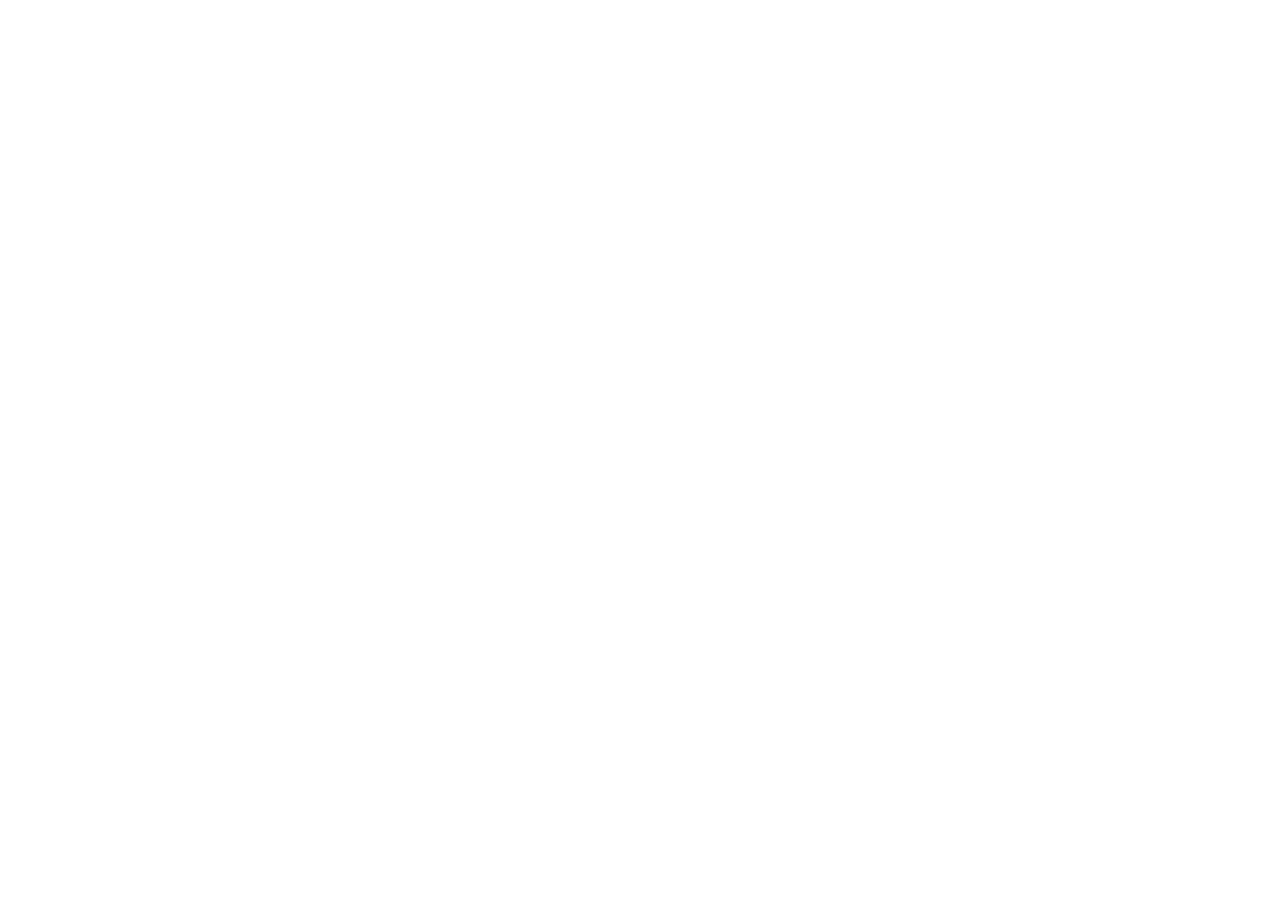
==== login.html @ 366e6bde "初始化項目" ====
<!DOCTYPE html>
<html lang="en">

<head>
    <meta charset="UTF-8">
    <meta http-equiv="X-UA-Compatible" content="IE=edge">
    <meta name="viewport" content="width=device-width, initial-scale=1.0">
    <title>Document</title>
</head>

<body>

</body>

</html>
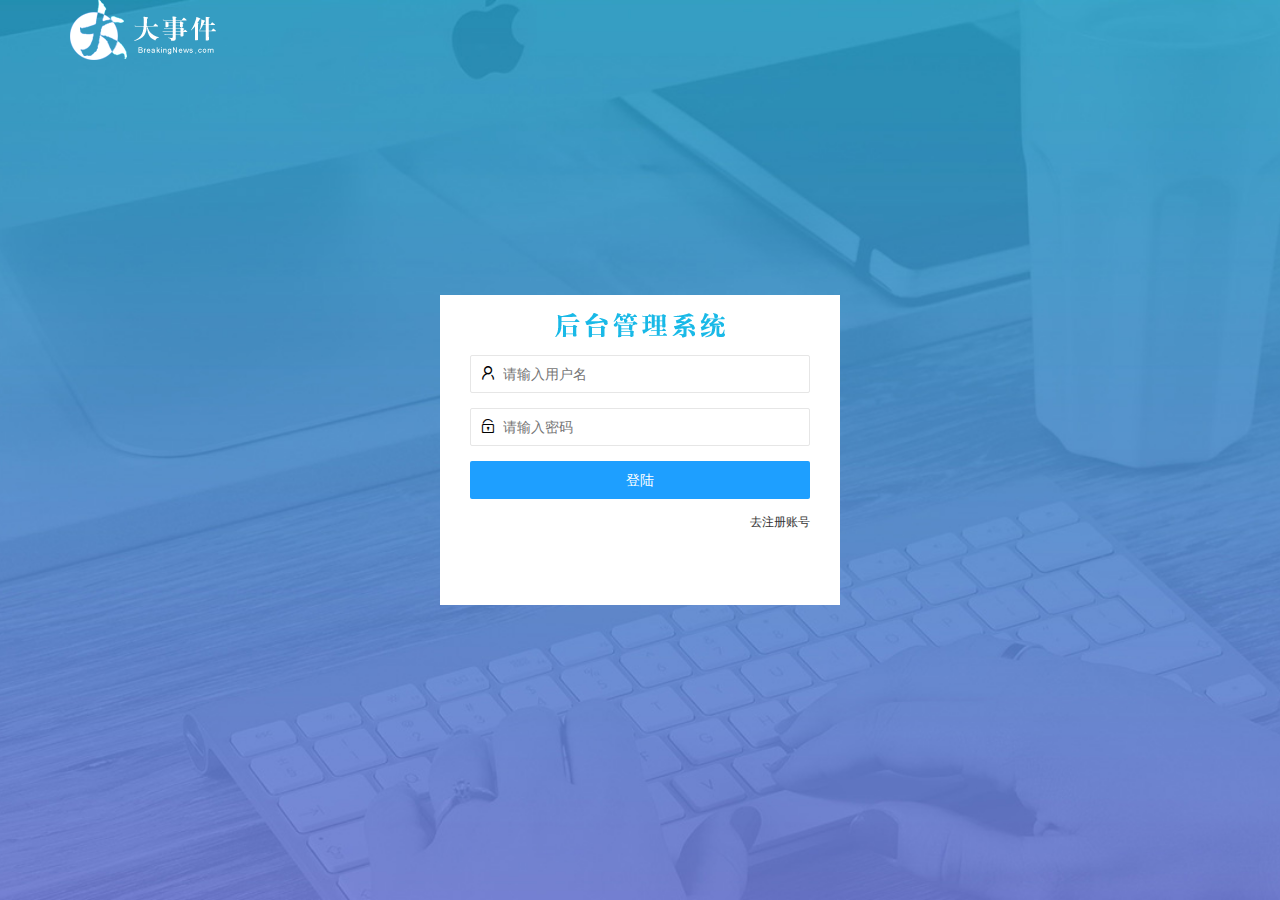
==== commit 2a81515a: "完成了登陆和注册功能的开发" ====
--- a/login.html
+++ b/login.html
@@ -5,11 +5,90 @@
     <meta charset="UTF-8">
     <meta http-equiv="X-UA-Compatible" content="IE=edge">
     <meta name="viewport" content="width=device-width, initial-scale=1.0">
-    <title>Document</title>
+    <title>大事件-登陆/注册</title>
+    <!-- 倒流layui -->
+    <link rel="stylesheet" href="./assets/lib/layui/css/layui.css">
+    <link rel="stylesheet" href="./assets/css/login.css">
 </head>
 
 <body>
+    <!-- 头部 logo区域 -->
+    <div class="layui-main">
+        <img src="./assets/images/logo.png" alt="">
+    </div>
+    <!-- 登陆/注册区域 -->
+    <div class="loginAndRegBox">
+        <div class="title-box"></div>
+        <!-- 登陆的div -->
+        <div class="login-box">
+            <!-- 表单 -->
+            <form class="layui-form" id="form_login">
+                <!-- 账号 -->
+                <div class="layui-form-item">
+                    <i class="layui-icon layui-icon-username"></i>
+                    <input type="text" name="username" required lay-verify="required" placeholder="请输入用户名"
+                        autocomplete="off" class="layui-input">
+                </div>
+                <!-- 密码 -->
+                <div class="layui-form-item">
+                    <i class="layui-icon layui-icon-password"></i>
+                    <input type="password" name="password" required lay-verify="required|pwd" placeholder="请输入密码"
+                        autocomplete="off" class="layui-input">
+                </div>
+                <!-- 登陆 -->
+                <div class="layui-form-item">
+                    <button class="layui-btn layui-btn-fluid layui-btn-normal" lay-submit>登陆</button>
+                </div>
+                <div class="layui-form-item links">
+                    <a href="javascript:;" id="link-reg">去注册账号</a>
+                </div>
 
+            </form>
+
+        </div>
+        <!-- 注册的div -->
+        <div class="reg-box">
+            <form class="layui-form" id="reg_form">
+                <!-- 账号 -->
+                <div class="layui-form-item">
+                    <i class="layui-icon layui-icon-username"></i>
+                    <input type="text" name="username" required lay-verify="required" placeholder="请输入用户名"
+                        autocomplete="off" class="layui-input">
+                </div>
+                <!-- 密码 -->
+                <div class="layui-form-item">
+                    <i class="layui-icon layui-icon-password"></i>
+                    <input type="password" name="password" required lay-verify="required|pwd" placeholder="请输入密码"
+                        autocomplete="off" class="layui-input">
+                </div>
+                <!-- 验证密码 -->
+                <div class="layui-form-item">
+                    <i class="layui-icon layui-icon-password"></i>
+                    <input type="password" name="repassword" required lay-verify="required|pwd|repwd"
+                        placeholder="再次确认密码" autocomplete="off" class="layui-input">
+                </div>
+                <!-- 注册 -->
+                <div class="layui-form-item">
+                    <button class="layui-btn layui-btn-fluid layui-btn-normal" lay-submit>注册</button>
+                </div>
+                <div class="layui-form-item links">
+                    <a href="javascript:;" id="link-login">去登录</a>
+                </div>
+
+            </form>
+
+        </div>
+    </div>
+
+
+
+    <!-- 导入layui 的js文件 -->
+    <script src="./assets/lib/layui/layui.all.js"></script>
+    <!-- 导入jquery -->
+    <script src="./assets/lib/jquery.js"></script>
+    <!-- 导入自己封装的baseAPI文件 -->
+    <script src="./assets/js/baseAPI.js"></script>
+    <script src="./assets/js/login.js"></script>
 </body>
 
 </html>--- a/assets/lib/layui/css/layui.css
+++ b/assets/lib/layui/css/layui.css
@@ -0,0 +1,2 @@
+/** layui-v2.5.5 MIT License By https://www.layui.com */
+ .layui-inline,img{display:inline-block;vertical-align:middle}h1,h2,h3,h4,h5,h6{font-weight:400}.layui-edge,.layui-header,.layui-inline,.layui-main{position:relative}.layui-body,.layui-edge,.layui-elip{overflow:hidden}.layui-btn,.layui-edge,.layui-inline,img{vertical-align:middle}.layui-btn,.layui-disabled,.layui-icon,.layui-unselect{-moz-user-select:none;-webkit-user-select:none;-ms-user-select:none}.layui-elip,.layui-form-checkbox span,.layui-form-pane .layui-form-label{text-overflow:ellipsis;white-space:nowrap}.layui-breadcrumb,.layui-tree-btnGroup{visibility:hidden}blockquote,body,button,dd,div,dl,dt,form,h1,h2,h3,h4,h5,h6,input,li,ol,p,pre,td,textarea,th,ul{margin:0;padding:0;-webkit-tap-highlight-color:rgba(0,0,0,0)}a:active,a:hover{outline:0}img{border:none}li{list-style:none}table{border-collapse:collapse;border-spacing:0}h4,h5,h6{font-size:100%}button,input,optgroup,option,select,textarea{font-family:inherit;font-size:inherit;font-style:inherit;font-weight:inherit;outline:0}pre{white-space:pre-wrap;white-space:-moz-pre-wrap;white-space:-pre-wrap;white-space:-o-pre-wrap;word-wrap:break-word}body{line-height:24px;font:14px Helvetica Neue,Helvetica,PingFang SC,Tahoma,Arial,sans-serif}hr{height:1px;margin:10px 0;border:0;clear:both}a{color:#333;text-decoration:none}a:hover{color:#777}a cite{font-style:normal;*cursor:pointer}.layui-border-box,.layui-border-box *{box-sizing:border-box}.layui-box,.layui-box *{box-sizing:content-box}.layui-clear{clear:both;*zoom:1}.layui-clear:after{content:'\20';clear:both;*zoom:1;display:block;height:0}.layui-inline{*display:inline;*zoom:1}.layui-edge{display:inline-block;width:0;height:0;border-width:6px;border-style:dashed;border-color:transparent}.layui-edge-top{top:-4px;border-bottom-color:#999;border-bottom-style:solid}.layui-edge-right{border-left-color:#999;border-left-style:solid}.layui-edge-bottom{top:2px;border-top-color:#999;border-top-style:solid}.layui-edge-left{border-right-color:#999;border-right-style:solid}.layui-disabled,.layui-disabled:hover{color:#d2d2d2!important;cursor:not-allowed!important}.layui-circle{border-radius:100%}.layui-show{display:block!important}.layui-hide{display:none!important}@font-face{font-family:layui-icon;src:url(../font/iconfont.eot?v=250);src:url(../font/iconfont.eot?v=250#iefix) format('embedded-opentype'),url(../font/iconfont.woff2?v=250) format('woff2'),url(../font/iconfont.woff?v=250) format('woff'),url(../font/iconfont.ttf?v=250) format('truetype'),url(../font/iconfont.svg?v=250#layui-icon) format('svg')}.layui-icon{font-family:layui-icon!important;font-size:16px;font-style:normal;-webkit-font-smoothing:antialiased;-moz-osx-font-smoothing:grayscale}.layui-icon-reply-fill:before{content:"\e611"}.layui-icon-set-fill:before{content:"\e614"}.layui-icon-menu-fill:before{content:"\e60f"}.layui-icon-search:before{content:"\e615"}.layui-icon-share:before{content:"\e641"}.layui-icon-set-sm:before{content:"\e620"}.layui-icon-engine:before{content:"\e628"}.layui-icon-close:before{content:"\1006"}.layui-icon-close-fill:before{content:"\1007"}.layui-icon-chart-screen:before{content:"\e629"}.layui-icon-star:before{content:"\e600"}.layui-icon-circle-dot:before{content:"\e617"}.layui-icon-chat:before{content:"\e606"}.layui-icon-release:before{content:"\e609"}.layui-icon-list:before{content:"\e60a"}.layui-icon-chart:before{content:"\e62c"}.layui-icon-ok-circle:before{content:"\1005"}.layui-icon-layim-theme:before{content:"\e61b"}.layui-icon-table:before{content:"\e62d"}.layui-icon-right:before{content:"\e602"}.layui-icon-left:before{content:"\e603"}.layui-icon-cart-simple:before{content:"\e698"}.layui-icon-face-cry:before{content:"\e69c"}.layui-icon-face-smile:before{content:"\e6af"}.layui-icon-survey:before{content:"\e6b2"}.layui-icon-tree:before{content:"\e62e"}.layui-icon-upload-circle:before{content:"\e62f"}.layui-icon-add-circle:before{content:"\e61f"}.layui-icon-download-circle:before{content:"\e601"}.layui-icon-templeate-1:before{content:"\e630"}.layui-icon-util:before{content:"\e631"}.layui-icon-face-surprised:before{content:"\e664"}.layui-icon-edit:before{content:"\e642"}.layui-icon-speaker:before{content:"\e645"}.layui-icon-down:before{content:"\e61a"}.layui-icon-file:before{content:"\e621"}.layui-icon-layouts:before{content:"\e632"}.layui-icon-rate-half:before{content:"\e6c9"}.layui-icon-add-circle-fine:before{content:"\e608"}.layui-icon-prev-circle:before{content:"\e633"}.layui-icon-read:before{content:"\e705"}.layui-icon-404:before{content:"\e61c"}.layui-icon-carousel:before{content:"\e634"}.layui-icon-help:before{content:"\e607"}.layui-icon-code-circle:before{content:"\e635"}.layui-icon-water:before{content:"\e636"}.layui-icon-username:before{content:"\e66f"}.layui-icon-find-fill:before{content:"\e670"}.layui-icon-about:before{content:"\e60b"}.layui-icon-location:before{content:"\e715"}.layui-icon-up:before{content:"\e619"}.layui-icon-pause:before{content:"\e651"}.layui-icon-date:before{content:"\e637"}.layui-icon-layim-uploadfile:before{content:"\e61d"}.layui-icon-delete:before{content:"\e640"}.layui-icon-play:before{content:"\e652"}.layui-icon-top:before{content:"\e604"}.layui-icon-friends:before{content:"\e612"}.layui-icon-refresh-3:before{content:"\e9aa"}.layui-icon-ok:before{content:"\e605"}.layui-icon-layer:before{content:"\e638"}.layui-icon-face-smile-fine:before{content:"\e60c"}.layui-icon-dollar:before{content:"\e659"}.layui-icon-group:before{content:"\e613"}.layui-icon-layim-download:before{content:"\e61e"}.layui-icon-picture-fine:before{content:"\e60d"}.layui-icon-link:before{content:"\e64c"}.layui-icon-diamond:before{content:"\e735"}.layui-icon-log:before{content:"\e60e"}.layui-icon-rate-solid:before{content:"\e67a"}.layui-icon-fonts-del:before{content:"\e64f"}.layui-icon-unlink:before{content:"\e64d"}.layui-icon-fonts-clear:before{content:"\e639"}.layui-icon-triangle-r:before{content:"\e623"}.layui-icon-circle:before{content:"\e63f"}.layui-icon-radio:before{content:"\e643"}.layui-icon-align-center:before{content:"\e647"}.layui-icon-align-right:before{content:"\e648"}.layui-icon-align-left:before{content:"\e649"}.layui-icon-loading-1:before{content:"\e63e"}.layui-icon-return:before{content:"\e65c"}.layui-icon-fonts-strong:before{content:"\e62b"}.layui-icon-upload:before{content:"\e67c"}.layui-icon-dialogue:before{content:"\e63a"}.layui-icon-video:before{content:"\e6ed"}.layui-icon-headset:before{content:"\e6fc"}.layui-icon-cellphone-fine:before{content:"\e63b"}.layui-icon-add-1:before{content:"\e654"}.layui-icon-face-smile-b:before{content:"\e650"}.layui-icon-fonts-html:before{content:"\e64b"}.layui-icon-form:before{content:"\e63c"}.layui-icon-cart:before{content:"\e657"}.layui-icon-camera-fill:before{content:"\e65d"}.layui-icon-tabs:before{content:"\e62a"}.layui-icon-fonts-code:before{content:"\e64e"}.layui-icon-fire:before{content:"\e756"}.layui-icon-set:before{content:"\e716"}.layui-icon-fonts-u:before{content:"\e646"}.layui-icon-triangle-d:before{content:"\e625"}.layui-icon-tips:before{content:"\e702"}.layui-icon-picture:before{content:"\e64a"}.layui-icon-more-vertical:before{content:"\e671"}.layui-icon-flag:before{content:"\e66c"}.layui-icon-loading:before{content:"\e63d"}.layui-icon-fonts-i:before{content:"\e644"}.layui-icon-refresh-1:before{content:"\e666"}.layui-icon-rmb:before{content:"\e65e"}.layui-icon-home:before{content:"\e68e"}.layui-icon-user:before{content:"\e770"}.layui-icon-notice:before{content:"\e667"}.layui-icon-login-weibo:before{content:"\e675"}.layui-icon-voice:before{content:"\e688"}.layui-icon-upload-drag:before{content:"\e681"}.layui-icon-login-qq:before{content:"\e676"}.layui-icon-snowflake:before{content:"\e6b1"}.layui-icon-file-b:before{content:"\e655"}.layui-icon-template:before{content:"\e663"}.layui-icon-auz:before{content:"\e672"}.layui-icon-console:before{content:"\e665"}.layui-icon-app:before{content:"\e653"}.layui-icon-prev:before{content:"\e65a"}.layui-icon-website:before{content:"\e7ae"}.layui-icon-next:before{content:"\e65b"}.layui-icon-component:before{content:"\e857"}.layui-icon-more:before{content:"\e65f"}.layui-icon-login-wechat:before{content:"\e677"}.layui-icon-shrink-right:before{content:"\e668"}.layui-icon-spread-left:before{content:"\e66b"}.layui-icon-camera:before{content:"\e660"}.layui-icon-note:before{content:"\e66e"}.layui-icon-refresh:before{content:"\e669"}.layui-icon-female:before{content:"\e661"}.layui-icon-male:before{content:"\e662"}.layui-icon-password:before{content:"\e673"}.layui-icon-senior:before{content:"\e674"}.layui-icon-theme:before{content:"\e66a"}.layui-icon-tread:before{content:"\e6c5"}.layui-icon-praise:before{content:"\e6c6"}.layui-icon-star-fill:before{content:"\e658"}.layui-icon-rate:before{content:"\e67b"}.layui-icon-template-1:before{content:"\e656"}.layui-icon-vercode:before{content:"\e679"}.layui-icon-cellphone:before{content:"\e678"}.layui-icon-screen-full:before{content:"\e622"}.layui-icon-screen-restore:before{content:"\e758"}.layui-icon-cols:before{content:"\e610"}.layui-icon-export:before{content:"\e67d"}.layui-icon-print:before{content:"\e66d"}.layui-icon-slider:before{content:"\e714"}.layui-icon-addition:before{content:"\e624"}.layui-icon-subtraction:before{content:"\e67e"}.layui-icon-service:before{content:"\e626"}.layui-icon-transfer:before{content:"\e691"}.layui-main{width:1140px;margin:0 auto}.layui-header{z-index:1000;height:60px}.layui-header a:hover{transition:all .5s;-webkit-transition:all .5s}.layui-side{position:fixed;left:0;top:0;bottom:0;z-index:999;width:200px;overflow-x:hidden}.layui-side-scroll{position:relative;width:220px;height:100%;overflow-x:hidden}.layui-body{position:absolute;left:200px;right:0;top:0;bottom:0;z-index:998;width:auto;overflow-y:auto;box-sizing:border-box}.layui-layout-body{overflow:hidden}.layui-layout-admin .layui-header{background-color:#23262E}.layui-layout-admin .layui-side{top:60px;width:200px;overflow-x:hidden}.layui-layout-admin .layui-body{position:fixed;top:60px;bottom:44px}.layui-layout-admin .layui-main{width:auto;margin:0 15px}.layui-layout-admin .layui-footer{position:fixed;left:200px;right:0;bottom:0;height:44px;line-height:44px;padding:0 15px;background-color:#eee}.layui-layout-admin .layui-logo{position:absolute;left:0;top:0;width:200px;height:100%;line-height:60px;text-align:center;color:#009688;font-size:16px}.layui-layout-admin .layui-header .layui-nav{background:0 0}.layui-layout-left{position:absolute!important;left:200px;top:0}.layui-layout-right{position:absolute!important;right:0;top:0}.layui-container{position:relative;margin:0 auto;padding:0 15px;box-sizing:border-box}.layui-fluid{position:relative;margin:0 auto;padding:0 15px}.layui-row:after,.layui-row:before{content:'';display:block;clear:both}.layui-col-lg1,.layui-col-lg10,.layui-col-lg11,.layui-col-lg12,.layui-col-lg2,.layui-col-lg3,.layui-col-lg4,.layui-col-lg5,.layui-col-lg6,.layui-col-lg7,.layui-col-lg8,.layui-col-lg9,.layui-col-md1,.layui-col-md10,.layui-col-md11,.layui-col-md12,.layui-col-md2,.layui-col-md3,.layui-col-md4,.layui-col-md5,.layui-col-md6,.layui-col-md7,.layui-col-md8,.layui-col-md9,.layui-col-sm1,.layui-col-sm10,.layui-col-sm11,.layui-col-sm12,.layui-col-sm2,.layui-col-sm3,.layui-col-sm4,.layui-col-sm5,.layui-col-sm6,.layui-col-sm7,.layui-col-sm8,.layui-col-sm9,.layui-col-xs1,.layui-col-xs10,.layui-col-xs11,.layui-col-xs12,.layui-col-xs2,.layui-col-xs3,.layui-col-xs4,.layui-col-xs5,.layui-col-xs6,.layui-col-xs7,.layui-col-xs8,.layui-col-xs9{position:relative;display:block;box-sizing:border-box}.layui-col-xs1,.layui-col-xs10,.layui-col-xs11,.layui-col-xs12,.layui-col-xs2,.layui-col-xs3,.layui-col-xs4,.layui-col-xs5,.layui-col-xs6,.layui-col-xs7,.layui-col-xs8,.layui-col-xs9{float:left}.layui-col-xs1{width:8.33333333%}.layui-col-xs2{width:16.66666667%}.layui-col-xs3{width:25%}.layui-col-xs4{width:33.33333333%}.layui-col-xs5{width:41.66666667%}.layui-col-xs6{width:50%}.layui-col-xs7{width:58.33333333%}.layui-col-xs8{width:66.66666667%}.layui-col-xs9{width:75%}.layui-col-xs10{width:83.33333333%}.layui-col-xs11{width:91.66666667%}.layui-col-xs12{width:100%}.layui-col-xs-offset1{margin-left:8.33333333%}.layui-col-xs-offset2{margin-left:16.66666667%}.layui-col-xs-offset3{margin-left:25%}.layui-col-xs-offset4{margin-left:33.33333333%}.layui-col-xs-offset5{margin-left:41.66666667%}.layui-col-xs-offset6{margin-left:50%}.layui-col-xs-offset7{margin-left:58.33333333%}.layui-col-xs-offset8{margin-left:66.66666667%}.layui-col-xs-offset9{margin-left:75%}.layui-col-xs-offset10{margin-left:83.33333333%}.layui-col-xs-offset11{margin-left:91.66666667%}.layui-col-xs-offset12{margin-left:100%}@media screen and (max-width:768px){.layui-hide-xs{display:none!important}.layui-show-xs-block{display:block!important}.layui-show-xs-inline{display:inline!important}.layui-show-xs-inline-block{display:inline-block!important}}@media screen and (min-width:768px){.layui-container{width:750px}.layui-hide-sm{display:none!important}.layui-show-sm-block{display:block!important}.layui-show-sm-inline{display:inline!important}.layui-show-sm-inline-block{display:inline-block!important}.layui-col-sm1,.layui-col-sm10,.layui-col-sm11,.layui-col-sm12,.layui-col-sm2,.layui-col-sm3,.layui-col-sm4,.layui-col-sm5,.layui-col-sm6,.layui-col-sm7,.layui-col-sm8,.layui-col-sm9{float:left}.layui-col-sm1{width:8.33333333%}.layui-col-sm2{width:16.66666667%}.layui-col-sm3{width:25%}.layui-col-sm4{width:33.33333333%}.layui-col-sm5{width:41.66666667%}.layui-col-sm6{width:50%}.layui-col-sm7{width:58.33333333%}.layui-col-sm8{width:66.66666667%}.layui-col-sm9{width:75%}.layui-col-sm10{width:83.33333333%}.layui-col-sm11{width:91.66666667%}.layui-col-sm12{width:100%}.layui-col-sm-offset1{margin-left:8.33333333%}.layui-col-sm-offset2{margin-left:16.66666667%}.layui-col-sm-offset3{margin-left:25%}.layui-col-sm-offset4{margin-left:33.33333333%}.layui-col-sm-offset5{margin-left:41.66666667%}.layui-col-sm-offset6{margin-left:50%}.layui-col-sm-offset7{margin-left:58.33333333%}.layui-col-sm-offset8{margin-left:66.66666667%}.layui-col-sm-offset9{margin-left:75%}.layui-col-sm-offset10{margin-left:83.33333333%}.layui-col-sm-offset11{margin-left:91.66666667%}.layui-col-sm-offset12{margin-left:100%}}@media screen and (min-width:992px){.layui-container{width:970px}.layui-hide-md{display:none!important}.layui-show-md-block{display:block!important}.layui-show-md-inline{display:inline!important}.layui-show-md-inline-block{display:inline-block!important}.layui-col-md1,.layui-col-md10,.layui-col-md11,.layui-col-md12,.layui-col-md2,.layui-col-md3,.layui-col-md4,.layui-col-md5,.layui-col-md6,.layui-col-md7,.layui-col-md8,.layui-col-md9{float:left}.layui-col-md1{width:8.33333333%}.layui-col-md2{width:16.66666667%}.layui-col-md3{width:25%}.layui-col-md4{width:33.33333333%}.layui-col-md5{width:41.66666667%}.layui-col-md6{width:50%}.layui-col-md7{width:58.33333333%}.layui-col-md8{width:66.66666667%}.layui-col-md9{width:75%}.layui-col-md10{width:83.33333333%}.layui-col-md11{width:91.66666667%}.layui-col-md12{width:100%}.layui-col-md-offset1{margin-left:8.33333333%}.layui-col-md-offset2{margin-left:16.66666667%}.layui-col-md-offset3{margin-left:25%}.layui-col-md-offset4{margin-left:33.33333333%}.layui-col-md-offset5{margin-left:41.66666667%}.layui-col-md-offset6{margin-left:50%}.layui-col-md-offset7{margin-left:58.33333333%}.layui-col-md-offset8{margin-left:66.66666667%}.layui-col-md-offset9{margin-left:75%}.layui-col-md-offset10{margin-left:83.33333333%}.layui-col-md-offset11{margin-left:91.66666667%}.layui-col-md-offset12{margin-left:100%}}@media screen and (min-width:1200px){.layui-container{width:1170px}.layui-hide-lg{display:none!important}.layui-show-lg-block{display:block!important}.layui-show-lg-inline{display:inline!important}.layui-show-lg-inline-block{display:inline-block!important}.layui-col-lg1,.layui-col-lg10,.layui-col-lg11,.layui-col-lg12,.layui-col-lg2,.layui-col-lg3,.layui-col-lg4,.layui-col-lg5,.layui-col-lg6,.layui-col-lg7,.layui-col-lg8,.layui-col-lg9{float:left}.layui-col-lg1{width:8.33333333%}.layui-col-lg2{width:16.66666667%}.layui-col-lg3{width:25%}.layui-col-lg4{width:33.33333333%}.layui-col-lg5{width:41.66666667%}.layui-col-lg6{width:50%}.layui-col-lg7{width:58.33333333%}.layui-col-lg8{width:66.66666667%}.layui-col-lg9{width:75%}.layui-col-lg10{width:83.33333333%}.layui-col-lg11{width:91.66666667%}.layui-col-lg12{width:100%}.layui-col-lg-offset1{margin-left:8.33333333%}.layui-col-lg-offset2{margin-left:16.66666667%}.layui-col-lg-offset3{margin-left:25%}.layui-col-lg-offset4{margin-left:33.33333333%}.layui-col-lg-offset5{margin-left:41.66666667%}.layui-col-lg-offset6{margin-left:50%}.layui-col-lg-offset7{margin-left:58.33333333%}.layui-col-lg-offset8{margin-left:66.66666667%}.layui-col-lg-offset9{margin-left:75%}.layui-col-lg-offset10{margin-left:83.33333333%}.layui-col-lg-offset11{margin-left:91.66666667%}.layui-col-lg-offset12{margin-left:100%}}.layui-col-space1{margin:-.5px}.layui-col-space1>*{padding:.5px}.layui-col-space3{margin:-1.5px}.layui-col-space3>*{padding:1.5px}.layui-col-space5{margin:-2.5px}.layui-col-space5>*{padding:2.5px}.layui-col-space8{margin:-3.5px}.layui-col-space8>*{padding:3.5px}.layui-col-space10{margin:-5px}.layui-col-space10>*{padding:5px}.layui-col-space12{margin:-6px}.layui-col-space12>*{padding:6px}.layui-col-space15{margin:-7.5px}.layui-col-space15>*{padding:7.5px}.layui-col-space18{margin:-9px}.layui-col-space18>*{padding:9px}.layui-col-space20{margin:-10px}.layui-col-space20>*{padding:10px}.layui-col-space22{margin:-11px}.layui-col-space22>*{padding:11px}.layui-col-space25{margin:-12.5px}.layui-col-space25>*{padding:12.5px}.layui-col-space30{margin:-15px}.layui-col-space30>*{padding:15px}.layui-btn,.layui-input,.layui-select,.layui-textarea,.layui-upload-button{outline:0;-webkit-appearance:none;transition:all .3s;-webkit-transition:all .3s;box-sizing:border-box}.layui-elem-quote{margin-bottom:10px;padding:15px;line-height:22px;border-left:5px solid #009688;border-radius:0 2px 2px 0;background-color:#f2f2f2}.layui-quote-nm{border-style:solid;border-width:1px 1px 1px 5px;background:0 0}.layui-elem-field{margin-bottom:10px;padding:0;border-width:1px;border-style:solid}.layui-elem-field legend{margin-left:20px;padding:0 10px;font-size:20px;font-weight:300}.layui-field-title{margin:10px 0 20px;border-width:1px 0 0}.layui-field-box{padding:10px 15px}.layui-field-title .layui-field-box{padding:10px 0}.layui-progress{position:relative;height:6px;border-radius:20px;background-color:#e2e2e2}.layui-progress-bar{position:absolute;left:0;top:0;width:0;max-width:100%;height:6px;border-radius:20px;text-align:right;background-color:#5FB878;transition:all .3s;-webkit-transition:all .3s}.layui-progress-big,.layui-progress-big .layui-progress-bar{height:18px;line-height:18px}.layui-progress-text{position:relative;top:-20px;line-height:18px;font-size:12px;color:#666}.layui-progress-big .layui-progress-text{position:static;padding:0 10px;color:#fff}.layui-collapse{border-width:1px;border-style:solid;border-radius:2px}.layui-colla-content,.layui-colla-item{border-top-width:1px;border-top-style:solid}.layui-colla-item:first-child{border-top:none}.layui-colla-title{position:relative;height:42px;line-height:42px;padding:0 15px 0 35px;color:#333;background-color:#f2f2f2;cursor:pointer;font-size:14px;overflow:hidden}.layui-colla-content{display:none;padding:10px 15px;line-height:22px;color:#666}.layui-colla-icon{position:absolute;left:15px;top:0;font-size:14px}.layui-card{margin-bottom:15px;border-radius:2px;background-color:#fff;box-shadow:0 1px 2px 0 rgba(0,0,0,.05)}.layui-card:last-child{margin-bottom:0}.layui-card-header{position:relative;height:42px;line-height:42px;padding:0 15px;border-bottom:1px solid #f6f6f6;color:#333;border-radius:2px 2px 0 0;font-size:14px}.layui-bg-black,.layui-bg-blue,.layui-bg-cyan,.layui-bg-green,.layui-bg-orange,.layui-bg-red{color:#fff!important}.layui-card-body{position:relative;padding:10px 15px;line-height:24px}.layui-card-body[pad15]{padding:15px}.layui-card-body[pad20]{padding:20px}.layui-card-body .layui-table{margin:5px 0}.layui-card .layui-tab{margin:0}.layui-panel-window{position:relative;padding:15px;border-radius:0;border-top:5px solid #E6E6E6;background-color:#fff}.layui-auxiliar-moving{position:fixed;left:0;right:0;top:0;bottom:0;width:100%;height:100%;background:0 0;z-index:9999999999}.layui-form-label,.layui-form-mid,.layui-form-select,.layui-input-block,.layui-input-inline,.layui-textarea{position:relative}.layui-bg-red{background-color:#FF5722!important}.layui-bg-orange{background-color:#FFB800!important}.layui-bg-green{background-color:#009688!important}.layui-bg-cyan{background-color:#2F4056!important}.layui-bg-blue{background-color:#1E9FFF!important}.layui-bg-black{background-color:#393D49!important}.layui-bg-gray{background-color:#eee!important;color:#666!important}.layui-badge-rim,.layui-colla-content,.layui-colla-item,.layui-collapse,.layui-elem-field,.layui-form-pane .layui-form-item[pane],.layui-form-pane .layui-form-label,.layui-input,.layui-layedit,.layui-layedit-tool,.layui-quote-nm,.layui-select,.layui-tab-bar,.layui-tab-card,.layui-tab-title,.layui-tab-title .layui-this:after,.layui-textarea{border-color:#e6e6e6}.layui-timeline-item:before,hr{background-color:#e6e6e6}.layui-text{line-height:22px;font-size:14px;color:#666}.layui-text h1,.layui-text h2,.layui-text h3{font-weight:500;color:#333}.layui-text h1{font-size:30px}.layui-text h2{font-size:24px}.layui-text h3{font-size:18px}.layui-text a:not(.layui-btn){color:#01AAED}.layui-text a:not(.layui-btn):hover{text-decoration:underline}.layui-text ul{padding:5px 0 5px 15px}.layui-text ul li{margin-top:5px;list-style-type:disc}.layui-text em,.layui-word-aux{color:#999!important;padding:0 5px!important}.layui-btn{display:inline-block;height:38px;line-height:38px;padding:0 18px;background-color:#009688;color:#fff;white-space:nowrap;text-align:center;font-size:14px;border:none;border-radius:2px;cursor:pointer}.layui-btn:hover{opacity:.8;filter:alpha(opacity=80);color:#fff}.layui-btn:active{opacity:1;filter:alpha(opacity=100)}.layui-btn+.layui-btn{margin-left:10px}.layui-btn-container{font-size:0}.layui-btn-container .layui-btn{margin-right:10px;margin-bottom:10px}.layui-btn-container .layui-btn+.layui-btn{margin-left:0}.layui-table .layui-btn-container .layui-btn{margin-bottom:9px}.layui-btn-radius{border-radius:100px}.layui-btn .layui-icon{margin-right:3px;font-size:18px;vertical-align:bottom;vertical-align:middle\9}.layui-btn-primary{border:1px solid #C9C9C9;background-color:#fff;color:#555}.layui-btn-primary:hover{border-color:#009688;color:#333}.layui-btn-normal{background-color:#1E9FFF}.layui-btn-warm{background-color:#FFB800}.layui-btn-danger{background-color:#FF5722}.layui-btn-checked{background-color:#5FB878}.layui-btn-disabled,.layui-btn-disabled:active,.layui-btn-disabled:hover{border:1px solid #e6e6e6;background-color:#FBFBFB;color:#C9C9C9;cursor:not-allowed;opacity:1}.layui-btn-lg{height:44px;line-height:44px;padding:0 25px;font-size:16px}.layui-btn-sm{height:30px;line-height:30px;padding:0 10px;font-size:12px}.layui-btn-sm i{font-size:16px!important}.layui-btn-xs{height:22px;line-height:22px;padding:0 5px;font-size:12px}.layui-btn-xs i{font-size:14px!important}.layui-btn-group{display:inline-block;vertical-align:middle;font-size:0}.layui-btn-group .layui-btn{margin-left:0!important;margin-right:0!important;border-left:1px solid rgba(255,255,255,.5);border-radius:0}.layui-btn-group .layui-btn-primary{border-left:none}.layui-btn-group .layui-btn-primary:hover{border-color:#C9C9C9;color:#009688}.layui-btn-group .layui-btn:first-child{border-left:none;border-radius:2px 0 0 2px}.layui-btn-group .layui-btn-primary:first-child{border-left:1px solid #c9c9c9}.layui-btn-group .layui-btn:last-child{border-radius:0 2px 2px 0}.layui-btn-group .layui-btn+.layui-btn{margin-left:0}.layui-btn-group+.layui-btn-group{margin-left:10px}.layui-btn-fluid{width:100%}.layui-input,.layui-select,.layui-textarea{height:38px;line-height:1.3;line-height:38px\9;border-width:1px;border-style:solid;background-color:#fff;border-radius:2px}.layui-input::-webkit-input-placeholder,.layui-select::-webkit-input-placeholder,.layui-textarea::-webkit-input-placeholder{line-height:1.3}.layui-input,.layui-textarea{display:block;width:100%;padding-left:10px}.layui-input:hover,.layui-textarea:hover{border-color:#D2D2D2!important}.layui-input:focus,.layui-textarea:focus{border-color:#C9C9C9!important}.layui-textarea{min-height:100px;height:auto;line-height:20px;padding:6px 10px;resize:vertical}.layui-select{padding:0 10px}.layui-form input[type=checkbox],.layui-form input[type=radio],.layui-form select{display:none}.layui-form [lay-ignore]{display:initial}.layui-form-item{margin-bottom:15px;clear:both;*zoom:1}.layui-form-item:after{content:'\20';clear:both;*zoom:1;display:block;height:0}.layui-form-label{float:left;display:block;padding:9px 15px;width:80px;font-weight:400;line-height:20px;text-align:right}.layui-form-label-col{display:block;float:none;padding:9px 0;line-height:20px;text-align:left}.layui-form-item .layui-inline{margin-bottom:5px;margin-right:10px}.layui-input-block{margin-left:110px;min-height:36px}.layui-input-inline{display:inline-block;vertical-align:middle}.layui-form-item .layui-input-inline{float:left;width:190px;margin-right:10px}.layui-form-text .layui-input-inline{width:auto}.layui-form-mid{float:left;display:block;padding:9px 0!important;line-height:20px;margin-right:10px}.layui-form-danger+.layui-form-select .layui-input,.layui-form-danger:focus{border-color:#FF5722!important}.layui-form-select .layui-input{padding-right:30px;cursor:pointer}.layui-form-select .layui-edge{position:absolute;right:10px;top:50%;margin-top:-3px;cursor:pointer;border-width:6px;border-top-color:#c2c2c2;border-top-style:solid;transition:all .3s;-webkit-transition:all .3s}.layui-form-select dl{display:none;position:absolute;left:0;top:42px;padding:5px 0;z-index:899;min-width:100%;border:1px solid #d2d2d2;max-height:300px;overflow-y:auto;background-color:#fff;border-radius:2px;box-shadow:0 2px 4px rgba(0,0,0,.12);box-sizing:border-box}.layui-form-select dl dd,.layui-form-select dl dt{padding:0 10px;line-height:36px;white-space:nowrap;overflow:hidden;text-overflow:ellipsis}.layui-form-select dl dt{font-size:12px;color:#999}.layui-form-select dl dd{cursor:pointer}.layui-form-select dl dd:hover{background-color:#f2f2f2;-webkit-transition:.5s all;transition:.5s all}.layui-form-select .layui-select-group dd{padding-left:20px}.layui-form-select dl dd.layui-select-tips{padding-left:10px!important;color:#999}.layui-form-select dl dd.layui-this{background-color:#5FB878;color:#fff}.layui-form-checkbox,.layui-form-select dl dd.layui-disabled{background-color:#fff}.layui-form-selected dl{display:block}.layui-form-checkbox,.layui-form-checkbox *,.layui-form-switch{display:inline-block;vertical-align:middle}.layui-form-selected .layui-edge{margin-top:-9px;-webkit-transform:rotate(180deg);transform:rotate(180deg);margin-top:-3px\9}:root .layui-form-selected .layui-edge{margin-top:-9px\0/IE9}.layui-form-selectup dl{top:auto;bottom:42px}.layui-select-none{margin:5px 0;text-align:center;color:#999}.layui-select-disabled .layui-disabled{border-color:#eee!important}.layui-select-disabled .layui-edge{border-top-color:#d2d2d2}.layui-form-checkbox{position:relative;height:30px;line-height:30px;margin-right:10px;padding-right:30px;cursor:pointer;font-size:0;-webkit-transition:.1s linear;transition:.1s linear;box-sizing:border-box}.layui-form-checkbox span{padding:0 10px;height:100%;font-size:14px;border-radius:2px 0 0 2px;background-color:#d2d2d2;color:#fff;overflow:hidden}.layui-form-checkbox:hover span{background-color:#c2c2c2}.layui-form-checkbox i{position:absolute;right:0;top:0;width:30px;height:28px;border:1px solid #d2d2d2;border-left:none;border-radius:0 2px 2px 0;color:#fff;font-size:20px;text-align:center}.layui-form-checkbox:hover i{border-color:#c2c2c2;color:#c2c2c2}.layui-form-checked,.layui-form-checked:hover{border-color:#5FB878}.layui-form-checked span,.layui-form-checked:hover span{background-color:#5FB878}.layui-form-checked i,.layui-form-checked:hover i{color:#5FB878}.layui-form-item .layui-form-checkbox{margin-top:4px}.layui-form-checkbox[lay-skin=primary]{height:auto!important;line-height:normal!important;min-width:18px;min-height:18px;border:none!important;margin-right:0;padding-left:28px;padding-right:0;background:0 0}.layui-form-checkbox[lay-skin=primary] span{padding-left:0;padding-right:15px;line-height:18px;background:0 0;color:#666}.layui-form-checkbox[lay-skin=primary] i{right:auto;left:0;width:16px;height:16px;line-height:16px;border:1px solid #d2d2d2;font-size:12px;border-radius:2px;background-color:#fff;-webkit-transition:.1s linear;transition:.1s linear}.layui-form-checkbox[lay-skin=primary]:hover i{border-color:#5FB878;color:#fff}.layui-form-checked[lay-skin=primary] i{border-color:#5FB878!important;background-color:#5FB878;color:#fff}.layui-checkbox-disbaled[lay-skin=primary] span{background:0 0!important;color:#c2c2c2}.layui-checkbox-disbaled[lay-skin=primary]:hover i{border-color:#d2d2d2}.layui-form-item .layui-form-checkbox[lay-skin=primary]{margin-top:10px}.layui-form-switch{position:relative;height:22px;line-height:22px;min-width:35px;padding:0 5px;margin-top:8px;border:1px solid #d2d2d2;border-radius:20px;cursor:pointer;background-color:#fff;-webkit-transition:.1s linear;transition:.1s linear}.layui-form-switch i{position:absolute;left:5px;top:3px;width:16px;height:16px;border-radius:20px;background-color:#d2d2d2;-webkit-transition:.1s linear;transition:.1s linear}.layui-form-switch em{position:relative;top:0;width:25px;margin-left:21px;padding:0!important;text-align:center!important;color:#999!important;font-style:normal!important;font-size:12px}.layui-form-onswitch{border-color:#5FB878;background-color:#5FB878}.layui-checkbox-disbaled,.layui-checkbox-disbaled i{border-color:#e2e2e2!important}.layui-form-onswitch i{left:100%;margin-left:-21px;background-color:#fff}.layui-form-onswitch em{margin-left:5px;margin-right:21px;color:#fff!important}.layui-checkbox-disbaled span{background-color:#e2e2e2!important}.layui-checkbox-disbaled:hover i{color:#fff!important}[lay-radio]{display:none}.layui-form-radio,.layui-form-radio *{display:inline-block;vertical-align:middle}.layui-form-radio{line-height:28px;margin:6px 10px 0 0;padding-right:10px;cursor:pointer;font-size:0}.layui-form-radio *{font-size:14px}.layui-form-radio>i{margin-right:8px;font-size:22px;color:#c2c2c2}.layui-form-radio>i:hover,.layui-form-radioed>i{color:#5FB878}.layui-radio-disbaled>i{color:#e2e2e2!important}.layui-form-pane .layui-form-label{width:110px;padding:8px 15px;height:38px;line-height:20px;border-width:1px;border-style:solid;border-radius:2px 0 0 2px;text-align:center;background-color:#FBFBFB;overflow:hidden;box-sizing:border-box}.layui-form-pane .layui-input-inline{margin-left:-1px}.layui-form-pane .layui-input-block{margin-left:110px;left:-1px}.layui-form-pane .layui-input{border-radius:0 2px 2px 0}.layui-form-pane .layui-form-text .layui-form-label{float:none;width:100%;border-radius:2px;box-sizing:border-box;text-align:left}.layui-form-pane .layui-form-text .layui-input-inline{display:block;margin:0;top:-1px;clear:both}.layui-form-pane .layui-form-text .layui-input-block{margin:0;left:0;top:-1px}.layui-form-pane .layui-form-text .layui-textarea{min-height:100px;border-radius:0 0 2px 2px}.layui-form-pane .layui-form-checkbox{margin:4px 0 4px 10px}.layui-form-pane .layui-form-radio,.layui-form-pane .layui-form-switch{margin-top:6px;margin-left:10px}.layui-form-pane .layui-form-item[pane]{position:relative;border-width:1px;border-style:solid}.layui-form-pane .layui-form-item[pane] .layui-form-label{position:absolute;left:0;top:0;height:100%;border-width:0 1px 0 0}.layui-form-pane .layui-form-item[pane] .layui-input-inline{margin-left:110px}@media screen and (max-width:450px){.layui-form-item .layui-form-label{text-overflow:ellipsis;overflow:hidden;white-space:nowrap}.layui-form-item .layui-inline{display:block;margin-right:0;margin-bottom:20px;clear:both}.layui-form-item .layui-inline:after{content:'\20';clear:both;display:block;height:0}.layui-form-item .layui-input-inline{display:block;float:none;left:-3px;width:auto;margin:0 0 10px 112px}.layui-form-item .layui-input-inline+.layui-form-mid{margin-left:110px;top:-5px;padding:0}.layui-form-item .layui-form-checkbox{margin-right:5px;margin-bottom:5px}}.layui-layedit{border-width:1px;border-style:solid;border-radius:2px}.layui-layedit-tool{padding:3px 5px;border-bottom-width:1px;border-bottom-style:solid;font-size:0}.layedit-tool-fixed{position:fixed;top:0;border-top:1px solid #e2e2e2}.layui-layedit-tool .layedit-tool-mid,.layui-layedit-tool .layui-icon{display:inline-block;vertical-align:middle;text-align:center;font-size:14px}.layui-layedit-tool .layui-icon{position:relative;width:32px;height:30px;line-height:30px;margin:3px 5px;color:#777;cursor:pointer;border-radius:2px}.layui-layedit-tool .layui-icon:hover{color:#393D49}.layui-layedit-tool .layui-icon:active{color:#000}.layui-layedit-tool .layedit-tool-active{background-color:#e2e2e2;color:#000}.layui-layedit-tool .layui-disabled,.layui-layedit-tool .layui-disabled:hover{color:#d2d2d2;cursor:not-allowed}.layui-layedit-tool .layedit-tool-mid{width:1px;height:18px;margin:0 10px;background-color:#d2d2d2}.layedit-tool-html{width:50px!important;font-size:30px!important}.layedit-tool-b,.layedit-tool-code,.layedit-tool-help{font-size:16px!important}.layedit-tool-d,.layedit-tool-face,.layedit-tool-image,.layedit-tool-unlink{font-size:18px!important}.layedit-tool-image input{position:absolute;font-size:0;left:0;top:0;width:100%;height:100%;opacity:.01;filter:Alpha(opacity=1);cursor:pointer}.layui-layedit-iframe iframe{display:block;width:100%}#LAY_layedit_code{overflow:hidden}.layui-laypage{display:inline-block;*display:inline;*zoom:1;vertical-align:middle;margin:10px 0;font-size:0}.layui-laypage>a:first-child,.layui-laypage>a:first-child em{border-radius:2px 0 0 2px}.layui-laypage>a:last-child,.layui-laypage>a:last-child em{border-radius:0 2px 2px 0}.layui-laypage>:first-child{margin-left:0!important}.layui-laypage>:last-child{margin-right:0!important}.layui-laypage a,.layui-laypage button,.layui-laypage input,.layui-laypage select,.layui-laypage span{border:1px solid #e2e2e2}.layui-laypage a,.layui-laypage span{display:inline-block;*display:inline;*zoom:1;vertical-align:middle;padding:0 15px;height:28px;line-height:28px;margin:0 -1px 5px 0;background-color:#fff;color:#333;font-size:12px}.layui-flow-more a *,.layui-laypage input,.layui-table-view select[lay-ignore]{display:inline-block}.layui-laypage a:hover{color:#009688}.layui-laypage em{font-style:normal}.layui-laypage .layui-laypage-spr{color:#999;font-weight:700}.layui-laypage a{text-decoration:none}.layui-laypage .layui-laypage-curr{position:relative}.layui-laypage .layui-laypage-curr em{position:relative;color:#fff}.layui-laypage .layui-laypage-curr .layui-laypage-em{position:absolute;left:-1px;top:-1px;padding:1px;width:100%;height:100%;background-color:#009688}.layui-laypage-em{border-radius:2px}.layui-laypage-next em,.layui-laypage-prev em{font-family:Sim sun;font-size:16px}.layui-laypage .layui-laypage-count,.layui-laypage .layui-laypage-limits,.layui-laypage .layui-laypage-refresh,.layui-laypage .layui-laypage-skip{margin-left:10px;margin-right:10px;padding:0;border:none}.layui-laypage .layui-laypage-limits,.layui-laypage .layui-laypage-refresh{vertical-align:top}.layui-laypage .layui-laypage-refresh i{font-size:18px;cursor:pointer}.layui-laypage select{height:22px;padding:3px;border-radius:2px;cursor:pointer}.layui-laypage .layui-laypage-skip{height:30px;line-height:30px;color:#999}.layui-laypage button,.layui-laypage input{height:30px;line-height:30px;border-radius:2px;vertical-align:top;background-color:#fff;box-sizing:border-box}.layui-laypage input{width:40px;margin:0 10px;padding:0 3px;text-align:center}.layui-laypage input:focus,.layui-laypage select:focus{border-color:#009688!important}.layui-laypage button{margin-left:10px;padding:0 10px;cursor:pointer}.layui-table,.layui-table-view{margin:10px 0}.layui-flow-more{margin:10px 0;text-align:center;color:#999;font-size:14px}.layui-flow-more a{height:32px;line-height:32px}.layui-flow-more a *{vertical-align:top}.layui-flow-more a cite{padding:0 20px;border-radius:3px;background-color:#eee;color:#333;font-style:normal}.layui-flow-more a cite:hover{opacity:.8}.layui-flow-more a i{font-size:30px;color:#737383}.layui-table{width:100%;background-color:#fff;color:#666}.layui-table tr{transition:all .3s;-webkit-transition:all .3s}.layui-table th{text-align:left;font-weight:400}.layui-table tbody tr:hover,.layui-table thead tr,.layui-table-click,.layui-table-header,.layui-table-hover,.layui-table-mend,.layui-table-patch,.layui-table-tool,.layui-table-total,.layui-table-total tr,.layui-table[lay-even] tr:nth-child(even){background-color:#f2f2f2}.layui-table td,.layui-table th,.layui-table-col-set,.layui-table-fixed-r,.layui-table-grid-down,.layui-table-header,.layui-table-page,.layui-table-tips-main,.layui-table-tool,.layui-table-total,.layui-table-view,.layui-table[lay-skin=line],.layui-table[lay-skin=row]{border-width:1px;border-style:solid;border-color:#e6e6e6}.layui-table td,.layui-table th{position:relative;padding:9px 15px;min-height:20px;line-height:20px;font-size:14px}.layui-table[lay-skin=line] td,.layui-table[lay-skin=line] th{border-width:0 0 1px}.layui-table[lay-skin=row] td,.layui-table[lay-skin=row] th{border-width:0 1px 0 0}.layui-table[lay-skin=nob] td,.layui-table[lay-skin=nob] th{border:none}.layui-table img{max-width:100px}.layui-table[lay-size=lg] td,.layui-table[lay-size=lg] th{padding:15px 30px}.layui-table-view .layui-table[lay-size=lg] .layui-table-cell{height:40px;line-height:40px}.layui-table[lay-size=sm] td,.layui-table[lay-size=sm] th{font-size:12px;padding:5px 10px}.layui-table-view .layui-table[lay-size=sm] .layui-table-cell{height:20px;line-height:20px}.layui-table[lay-data]{display:none}.layui-table-box{position:relative;overflow:hidden}.layui-table-view .layui-table{position:relative;width:auto;margin:0}.layui-table-view .layui-table[lay-skin=line]{border-width:0 1px 0 0}.layui-table-view .layui-table[lay-skin=row]{border-width:0 0 1px}.layui-table-view .layui-table td,.layui-table-view .layui-table th{padding:5px 0;border-top:none;border-left:none}.layui-table-view .layui-table th.layui-unselect .layui-table-cell span{cursor:pointer}.layui-table-view .layui-table td{cursor:default}.layui-table-view .layui-table td[data-edit=text]{cursor:text}.layui-table-view .layui-form-checkbox[lay-skin=primary] i{width:18px;height:18px}.layui-table-view .layui-form-radio{line-height:0;padding:0}.layui-table-view .layui-form-radio>i{margin:0;font-size:20px}.layui-table-init{position:absolute;left:0;top:0;width:100%;height:100%;text-align:center;z-index:110}.layui-table-init .layui-icon{position:absolute;left:50%;top:50%;margin:-15px 0 0 -15px;font-size:30px;color:#c2c2c2}.layui-table-header{border-width:0 0 1px;overflow:hidden}.layui-table-header .layui-table{margin-bottom:-1px}.layui-table-tool .layui-inline[lay-event]{position:relative;width:26px;height:26px;padding:5px;line-height:16px;margin-right:10px;text-align:center;color:#333;border:1px solid #ccc;cursor:pointer;-webkit-transition:.5s all;transition:.5s all}.layui-table-tool .layui-inline[lay-event]:hover{border:1px solid #999}.layui-table-tool-temp{padding-right:120px}.layui-table-tool-self{position:absolute;right:17px;top:10px}.layui-table-tool .layui-table-tool-self .layui-inline[lay-event]{margin:0 0 0 10px}.layui-table-tool-panel{position:absolute;top:29px;left:-1px;padding:5px 0;min-width:150px;min-height:40px;border:1px solid #d2d2d2;text-align:left;overflow-y:auto;background-color:#fff;box-shadow:0 2px 4px rgba(0,0,0,.12)}.layui-table-cell,.layui-table-tool-panel li{overflow:hidden;text-overflow:ellipsis;white-space:nowrap}.layui-table-tool-panel li{padding:0 10px;line-height:30px;-webkit-transition:.5s all;transition:.5s all}.layui-table-tool-panel li .layui-form-checkbox[lay-skin=primary]{width:100%;padding-left:28px}.layui-table-tool-panel li:hover{background-color:#f2f2f2}.layui-table-tool-panel li .layui-form-checkbox[lay-skin=primary] i{position:absolute;left:0;top:0}.layui-table-tool-panel li .layui-form-checkbox[lay-skin=primary] span{padding:0}.layui-table-tool .layui-table-tool-self .layui-table-tool-panel{left:auto;right:-1px}.layui-table-col-set{position:absolute;right:0;top:0;width:20px;height:100%;border-width:0 0 0 1px;background-color:#fff}.layui-table-sort{width:10px;height:20px;margin-left:5px;cursor:pointer!important}.layui-table-sort .layui-edge{position:absolute;left:5px;border-width:5px}.layui-table-sort .layui-table-sort-asc{top:3px;border-top:none;border-bottom-style:solid;border-bottom-color:#b2b2b2}.layui-table-sort .layui-table-sort-asc:hover{border-bottom-color:#666}.layui-table-sort .layui-table-sort-desc{bottom:5px;border-bottom:none;border-top-style:solid;border-top-color:#b2b2b2}.layui-table-sort .layui-table-sort-desc:hover{border-top-color:#666}.layui-table-sort[lay-sort=asc] .layui-table-sort-asc{border-bottom-color:#000}.layui-table-sort[lay-sort=desc] .layui-table-sort-desc{border-top-color:#000}.layui-table-cell{height:28px;line-height:28px;padding:0 15px;position:relative;box-sizing:border-box}.layui-table-cell .layui-form-checkbox[lay-skin=primary]{top:-1px;padding:0}.layui-table-cell .layui-table-link{color:#01AAED}.laytable-cell-checkbox,.laytable-cell-numbers,.laytable-cell-radio,.laytable-cell-space{padding:0;text-align:center}.layui-table-body{position:relative;overflow:auto;margin-right:-1px;margin-bottom:-1px}.layui-table-body .layui-none{line-height:26px;padding:15px;text-align:center;color:#999}.layui-table-fixed{position:absolute;left:0;top:0;z-index:101}.layui-table-fixed .layui-table-body{overflow:hidden}.layui-table-fixed-l{box-shadow:0 -1px 8px rgba(0,0,0,.08)}.layui-table-fixed-r{left:auto;right:-1px;border-width:0 0 0 1px;box-shadow:-1px 0 8px rgba(0,0,0,.08)}.layui-table-fixed-r .layui-table-header{position:relative;overflow:visible}.layui-table-mend{position:absolute;right:-49px;top:0;height:100%;width:50px}.layui-table-tool{position:relative;z-index:890;width:100%;min-height:50px;line-height:30px;padding:10px 15px;border-width:0 0 1px}.layui-table-tool .layui-btn-container{margin-bottom:-10px}.layui-table-page,.layui-table-total{border-width:1px 0 0;margin-bottom:-1px;overflow:hidden}.layui-table-page{position:relative;width:100%;padding:7px 7px 0;height:41px;font-size:12px;white-space:nowrap}.layui-table-page>div{height:26px}.layui-table-page .layui-laypage{margin:0}.layui-table-page .layui-laypage a,.layui-table-page .layui-laypage span{height:26px;line-height:26px;margin-bottom:10px;border:none;background:0 0}.layui-table-page .layui-laypage a,.layui-table-page .layui-laypage span.layui-laypage-curr{padding:0 12px}.layui-table-page .layui-laypage span{margin-left:0;padding:0}.layui-table-page .layui-laypage .layui-laypage-prev{margin-left:-7px!important}.layui-table-page .layui-laypage .layui-laypage-curr .layui-laypage-em{left:0;top:0;padding:0}.layui-table-page .layui-laypage button,.layui-table-page .layui-laypage input{height:26px;line-height:26px}.layui-table-page .layui-laypage input{width:40px}.layui-table-page .layui-laypage button{padding:0 10px}.layui-table-page select{height:18px}.layui-table-patch .layui-table-cell{padding:0;width:30px}.layui-table-edit{position:absolute;left:0;top:0;width:100%;height:100%;padding:0 14px 1px;border-radius:0;box-shadow:1px 1px 20px rgba(0,0,0,.15)}.layui-table-edit:focus{border-color:#5FB878!important}select.layui-table-edit{padding:0 0 0 10px;border-color:#C9C9C9}.layui-table-view .layui-form-checkbox,.layui-table-view .layui-form-radio,.layui-table-view .layui-form-switch{top:0;margin:0;box-sizing:content-box}.layui-table-view .layui-form-checkbox{top:-1px;height:26px;line-height:26px}.layui-table-view .layui-form-checkbox i{height:26px}.layui-table-grid .layui-table-cell{overflow:visible}.layui-table-grid-down{position:absolute;top:0;right:0;width:26px;height:100%;padding:5px 0;border-width:0 0 0 1px;text-align:center;background-color:#fff;color:#999;cursor:pointer}.layui-table-grid-down .layui-icon{position:absolute;top:50%;left:50%;margin:-8px 0 0 -8px}.layui-table-grid-down:hover{background-color:#fbfbfb}body .layui-table-tips .layui-layer-content{background:0 0;padding:0;box-shadow:0 1px 6px rgba(0,0,0,.12)}.layui-table-tips-main{margin:-44px 0 0 -1px;max-height:150px;padding:8px 15px;font-size:14px;overflow-y:scroll;background-color:#fff;color:#666}.layui-table-tips-c{position:absolute;right:-3px;top:-13px;width:20px;height:20px;padding:3px;cursor:pointer;background-color:#666;border-radius:50%;color:#fff}.layui-table-tips-c:hover{background-color:#777}.layui-table-tips-c:before{position:relative;right:-2px}.layui-upload-file{display:none!important;opacity:.01;filter:Alpha(opacity=1)}.layui-upload-drag,.layui-upload-form,.layui-upload-wrap{display:inline-block}.layui-upload-list{margin:10px 0}.layui-upload-choose{padding:0 10px;color:#999}.layui-upload-drag{position:relative;padding:30px;border:1px dashed #e2e2e2;background-color:#fff;text-align:center;cursor:pointer;color:#999}.layui-upload-drag .layui-icon{font-size:50px;color:#009688}.layui-upload-drag[lay-over]{border-color:#009688}.layui-upload-iframe{position:absolute;width:0;height:0;border:0;visibility:hidden}.layui-upload-wrap{position:relative;vertical-align:middle}.layui-upload-wrap .layui-upload-file{display:block!important;position:absolute;left:0;top:0;z-index:10;font-size:100px;width:100%;height:100%;opacity:.01;filter:Alpha(opacity=1);cursor:pointer}.layui-transfer-active,.layui-transfer-box{display:inline-block;vertical-align:middle}.layui-transfer-box,.layui-transfer-header,.layui-transfer-search{border-width:0;border-style:solid;border-color:#e6e6e6}.layui-transfer-box{position:relative;border-width:1px;width:200px;height:360px;border-radius:2px;background-color:#fff}.layui-transfer-box .layui-form-checkbox{width:100%;margin:0!important}.layui-transfer-header{height:38px;line-height:38px;padding:0 10px;border-bottom-width:1px}.layui-transfer-search{position:relative;padding:10px;border-bottom-width:1px}.layui-transfer-search .layui-input{height:32px;padding-left:30px;font-size:12px}.layui-transfer-search .layui-icon-search{position:absolute;left:20px;top:50%;margin-top:-8px;color:#666}.layui-transfer-active{margin:0 15px}.layui-transfer-active .layui-btn{display:block;margin:0;padding:0 15px;background-color:#5FB878;border-color:#5FB878;color:#fff}.layui-transfer-active .layui-btn-disabled{background-color:#FBFBFB;border-color:#e6e6e6;color:#C9C9C9}.layui-transfer-active .layui-btn:first-child{margin-bottom:15px}.layui-transfer-active .layui-btn .layui-icon{margin:0;font-size:14px!important}.layui-transfer-data{padding:5px 0;overflow:auto}.layui-transfer-data li{height:32px;line-height:32px;padding:0 10px}.layui-transfer-data li:hover{background-color:#f2f2f2;transition:.5s all}.layui-transfer-data .layui-none{padding:15px 10px;text-align:center;color:#999}.layui-nav{position:relative;padding:0 20px;background-color:#393D49;color:#fff;border-radius:2px;font-size:0;box-sizing:border-box}.layui-nav *{font-size:14px}.layui-nav .layui-nav-item{position:relative;display:inline-block;*display:inline;*zoom:1;vertical-align:middle;line-height:60px}.layui-nav .layui-nav-item a{display:block;padding:0 20px;color:#fff;color:rgba(255,255,255,.7);transition:all .3s;-webkit-transition:all .3s}.layui-nav .layui-this:after,.layui-nav-bar,.layui-nav-tree .layui-nav-itemed:after{position:absolute;left:0;top:0;width:0;height:5px;background-color:#5FB878;transition:all .2s;-webkit-transition:all .2s}.layui-nav-bar{z-index:1000}.layui-nav .layui-nav-item a:hover,.layui-nav .layui-this a{color:#fff}.layui-nav .layui-this:after{content:'';top:auto;bottom:0;width:100%}.layui-nav-img{width:30px;height:30px;margin-right:10px;border-radius:50%}.layui-nav .layui-nav-more{content:'';width:0;height:0;border-style:solid dashed dashed;border-color:#fff transparent transparent;overflow:hidden;cursor:pointer;transition:all .2s;-webkit-transition:all .2s;position:absolute;top:50%;right:3px;margin-top:-3px;border-width:6px;border-top-color:rgba(255,255,255,.7)}.layui-nav .layui-nav-mored,.layui-nav-itemed>a .layui-nav-more{margin-top:-9px;border-style:dashed dashed solid;border-color:transparent transparent #fff}.layui-nav-child{display:none;position:absolute;left:0;top:65px;min-width:100%;line-height:36px;padding:5px 0;box-shadow:0 2px 4px rgba(0,0,0,.12);border:1px solid #d2d2d2;background-color:#fff;z-index:100;border-radius:2px;white-space:nowrap}.layui-nav .layui-nav-child a{color:#333}.layui-nav .layui-nav-child a:hover{background-color:#f2f2f2;color:#000}.layui-nav-child dd{position:relative}.layui-nav .layui-nav-child dd.layui-this a,.layui-nav-child dd.layui-this{background-color:#5FB878;color:#fff}.layui-nav-child dd.layui-this:after{display:none}.layui-nav-tree{width:200px;padding:0}.layui-nav-tree .layui-nav-item{display:block;width:100%;line-height:45px}.layui-nav-tree .layui-nav-item a{position:relative;height:45px;line-height:45px;text-overflow:ellipsis;overflow:hidden;white-space:nowrap}.layui-nav-tree .layui-nav-item a:hover{background-color:#4E5465}.layui-nav-tree .layui-nav-bar{width:5px;height:0;background-color:#009688}.layui-nav-tree .layui-nav-child dd.layui-this,.layui-nav-tree .layui-nav-child dd.layui-this a,.layui-nav-tree .layui-this,.layui-nav-tree .layui-this>a,.layui-nav-tree .layui-this>a:hover{background-color:#009688;color:#fff}.layui-nav-tree .layui-this:after{display:none}.layui-nav-itemed>a,.layui-nav-tree .layui-nav-title a,.layui-nav-tree .layui-nav-title a:hover{color:#fff!important}.layui-nav-tree .layui-nav-child{position:relative;z-index:0;top:0;border:none;box-shadow:none}.layui-nav-tree .layui-nav-child a{height:40px;line-height:40px;color:#fff;color:rgba(255,255,255,.7)}.layui-nav-tree .layui-nav-child,.layui-nav-tree .layui-nav-child a:hover{background:0 0;color:#fff}.layui-nav-tree .layui-nav-more{right:10px}.layui-nav-itemed>.layui-nav-child{display:block;padding:0;background-color:rgba(0,0,0,.3)!important}.layui-nav-itemed>.layui-nav-child>.layui-this>.layui-nav-child{display:block}.layui-nav-side{position:fixed;top:0;bottom:0;left:0;overflow-x:hidden;z-index:999}.layui-bg-blue .layui-nav-bar,.layui-bg-blue .layui-nav-itemed:after,.layui-bg-blue .layui-this:after{background-color:#93D1FF}.layui-bg-blue .layui-nav-child dd.layui-this{background-color:#1E9FFF}.layui-bg-blue .layui-nav-itemed>a,.layui-nav-tree.layui-bg-blue .layui-nav-title a,.layui-nav-tree.layui-bg-blue .layui-nav-title a:hover{background-color:#007DDB!important}.layui-breadcrumb{font-size:0}.layui-breadcrumb>*{font-size:14px}.layui-breadcrumb a{color:#999!important}.layui-breadcrumb a:hover{color:#5FB878!important}.layui-breadcrumb a cite{color:#666;font-style:normal}.layui-breadcrumb span[lay-separator]{margin:0 10px;color:#999}.layui-tab{margin:10px 0;text-align:left!important}.layui-tab[overflow]>.layui-tab-title{overflow:hidden}.layui-tab-title{position:relative;left:0;height:40px;white-space:nowrap;font-size:0;border-bottom-width:1px;border-bottom-style:solid;transition:all .2s;-webkit-transition:all .2s}.layui-tab-title li{display:inline-block;*display:inline;*zoom:1;vertical-align:middle;font-size:14px;transition:all .2s;-webkit-transition:all .2s;position:relative;line-height:40px;min-width:65px;padding:0 15px;text-align:center;cursor:pointer}.layui-tab-title li a{display:block}.layui-tab-title .layui-this{color:#000}.layui-tab-title .layui-this:after{position:absolute;left:0;top:0;content:'';width:100%;height:41px;border-width:1px;border-style:solid;border-bottom-color:#fff;border-radius:2px 2px 0 0;box-sizing:border-box;pointer-events:none}.layui-tab-bar{position:absolute;right:0;top:0;z-index:10;width:30px;height:39px;line-height:39px;border-width:1px;border-style:solid;border-radius:2px;text-align:center;background-color:#fff;cursor:pointer}.layui-tab-bar .layui-icon{position:relative;display:inline-block;top:3px;transition:all .3s;-webkit-transition:all .3s}.layui-tab-item{display:none}.layui-tab-more{padding-right:30px;height:auto!important;white-space:normal!important}.layui-tab-more li.layui-this:after{border-bottom-color:#e2e2e2;border-radius:2px}.layui-tab-more .layui-tab-bar .layui-icon{top:-2px;top:3px\9;-webkit-transform:rotate(180deg);transform:rotate(180deg)}:root .layui-tab-more .layui-tab-bar .layui-icon{top:-2px\0/IE9}.layui-tab-content{padding:10px}.layui-tab-title li .layui-tab-close{position:relative;display:inline-block;width:18px;height:18px;line-height:20px;margin-left:8px;top:1px;text-align:center;font-size:14px;color:#c2c2c2;transition:all .2s;-webkit-transition:all .2s}.layui-tab-title li .layui-tab-close:hover{border-radius:2px;background-color:#FF5722;color:#fff}.layui-tab-brief>.layui-tab-title .layui-this{color:#009688}.layui-tab-brief>.layui-tab-more li.layui-this:after,.layui-tab-brief>.layui-tab-title .layui-this:after{border:none;border-radius:0;border-bottom:2px solid #5FB878}.layui-tab-brief[overflow]>.layui-tab-title .layui-this:after{top:-1px}.layui-tab-card{border-width:1px;border-style:solid;border-radius:2px;box-shadow:0 2px 5px 0 rgba(0,0,0,.1)}.layui-tab-card>.layui-tab-title{background-color:#f2f2f2}.layui-tab-card>.layui-tab-title li{margin-right:-1px;margin-left:-1px}.layui-tab-card>.layui-tab-title .layui-this{background-color:#fff}.layui-tab-card>.layui-tab-title .layui-this:after{border-top:none;border-width:1px;border-bottom-color:#fff}.layui-tab-card>.layui-tab-title .layui-tab-bar{height:40px;line-height:40px;border-radius:0;border-top:none;border-right:none}.layui-tab-card>.layui-tab-more .layui-this{background:0 0;color:#5FB878}.layui-tab-card>.layui-tab-more .layui-this:after{border:none}.layui-timeline{padding-left:5px}.layui-timeline-item{position:relative;padding-bottom:20px}.layui-timeline-axis{position:absolute;left:-5px;top:0;z-index:10;width:20px;height:20px;line-height:20px;background-color:#fff;color:#5FB878;border-radius:50%;text-align:center;cursor:pointer}.layui-timeline-axis:hover{color:#FF5722}.layui-timeline-item:before{content:'';position:absolute;left:5px;top:0;z-index:0;width:1px;height:100%}.layui-timeline-item:last-child:before{display:none}.layui-timeline-item:first-child:before{display:block}.layui-timeline-content{padding-left:25px}.layui-timeline-title{position:relative;margin-bottom:10px}.layui-badge,.layui-badge-dot,.layui-badge-rim{position:relative;display:inline-block;padding:0 6px;font-size:12px;text-align:center;background-color:#FF5722;color:#fff;border-radius:2px}.layui-badge{height:18px;line-height:18px}.layui-badge-dot{width:8px;height:8px;padding:0;border-radius:50%}.layui-badge-rim{height:18px;line-height:18px;border-width:1px;border-style:solid;background-color:#fff;color:#666}.layui-btn .layui-badge,.layui-btn .layui-badge-dot{margin-left:5px}.layui-nav .layui-badge,.layui-nav .layui-badge-dot{position:absolute;top:50%;margin:-8px 6px 0}.layui-tab-title .layui-badge,.layui-tab-title .layui-badge-dot{left:5px;top:-2px}.layui-carousel{position:relative;left:0;top:0;background-color:#f8f8f8}.layui-carousel>[carousel-item]{position:relative;width:100%;height:100%;overflow:hidden}.layui-carousel>[carousel-item]:before{position:absolute;content:'\e63d';left:50%;top:50%;width:100px;line-height:20px;margin:-10px 0 0 -50px;text-align:center;color:#c2c2c2;font-family:layui-icon!important;font-size:30px;font-style:normal;-webkit-font-smoothing:antialiased;-moz-osx-font-smoothing:grayscale}.layui-carousel>[carousel-item]>*{display:none;position:absolute;left:0;top:0;width:100%;height:100%;background-color:#f8f8f8;transition-duration:.3s;-webkit-transition-duration:.3s}.layui-carousel-updown>*{-webkit-transition:.3s ease-in-out up;transition:.3s ease-in-out up}.layui-carousel-arrow{display:none\9;opacity:0;position:absolute;left:10px;top:50%;margin-top:-18px;width:36px;height:36px;line-height:36px;text-align:center;font-size:20px;border:0;border-radius:50%;background-color:rgba(0,0,0,.2);color:#fff;-webkit-transition-duration:.3s;transition-duration:.3s;cursor:pointer}.layui-carousel-arrow[lay-type=add]{left:auto!important;right:10px}.layui-carousel:hover .layui-carousel-arrow[lay-type=add],.layui-carousel[lay-arrow=always] .layui-carousel-arrow[lay-type=add]{right:20px}.layui-carousel[lay-arrow=always] .layui-carousel-arrow{opacity:1;left:20px}.layui-carousel[lay-arrow=none] .layui-carousel-arrow{display:none}.layui-carousel-arrow:hover,.layui-carousel-ind ul:hover{background-color:rgba(0,0,0,.35)}.layui-carousel:hover .layui-carousel-arrow{display:block\9;opacity:1;left:20px}.layui-carousel-ind{position:relative;top:-35px;width:100%;line-height:0!important;text-align:center;font-size:0}.layui-carousel[lay-indicator=outside]{margin-bottom:30px}.layui-carousel[lay-indicator=outside] .layui-carousel-ind{top:10px}.layui-carousel[lay-indicator=outside] .layui-carousel-ind ul{background-color:rgba(0,0,0,.5)}.layui-carousel[lay-indicator=none] .layui-carousel-ind{display:none}.layui-carousel-ind ul{display:inline-block;padding:5px;background-color:rgba(0,0,0,.2);border-radius:10px;-webkit-transition-duration:.3s;transition-duration:.3s}.layui-carousel-ind li{display:inline-block;width:10px;height:10px;margin:0 3px;font-size:14px;background-color:#e2e2e2;background-color:rgba(255,255,255,.5);border-radius:50%;cursor:pointer;-webkit-transition-duration:.3s;transition-duration:.3s}.layui-carousel-ind li:hover{background-color:rgba(255,255,255,.7)}.layui-carousel-ind li.layui-this{background-color:#fff}.layui-carousel>[carousel-item]>.layui-carousel-next,.layui-carousel>[carousel-item]>.layui-carousel-prev,.layui-carousel>[carousel-item]>.layui-this{display:block}.layui-carousel>[carousel-item]>.layui-this{left:0}.layui-carousel>[carousel-item]>.layui-carousel-prev{left:-100%}.layui-carousel>[carousel-item]>.layui-carousel-next{left:100%}.layui-carousel>[carousel-item]>.layui-carousel-next.layui-carousel-left,.layui-carousel>[carousel-item]>.layui-carousel-prev.layui-carousel-right{left:0}.layui-carousel>[carousel-item]>.layui-this.layui-carousel-left{left:-100%}.layui-carousel>[carousel-item]>.layui-this.layui-carousel-right{left:100%}.layui-carousel[lay-anim=updown] .layui-carousel-arrow{left:50%!important;top:20px;margin:0 0 0 -18px}.layui-carousel[lay-anim=updown]>[carousel-item]>*,.layui-carousel[lay-anim=fade]>[carousel-item]>*{left:0!important}.layui-carousel[lay-anim=updown] .layui-carousel-arrow[lay-type=add]{top:auto!important;bottom:20px}.layui-carousel[lay-anim=updown] .layui-carousel-ind{position:absolute;top:50%;right:20px;width:auto;height:auto}.layui-carousel[lay-anim=updown] .layui-carousel-ind ul{padding:3px 5px}.layui-carousel[lay-anim=updown] .layui-carousel-ind li{display:block;margin:6px 0}.layui-carousel[lay-anim=updown]>[carousel-item]>.layui-this{top:0}.layui-carousel[lay-anim=updown]>[carousel-item]>.layui-carousel-prev{top:-100%}.layui-carousel[lay-anim=updown]>[carousel-item]>.layui-carousel-next{top:100%}.layui-carousel[lay-anim=updown]>[carousel-item]>.layui-carousel-next.layui-carousel-left,.layui-carousel[lay-anim=updown]>[carousel-item]>.layui-carousel-prev.layui-carousel-right{top:0}.layui-carousel[lay-anim=updown]>[carousel-item]>.layui-this.layui-carousel-left{top:-100%}.layui-carousel[lay-anim=updown]>[carousel-item]>.layui-this.layui-carousel-right{top:100%}.layui-carousel[lay-anim=fade]>[carousel-item]>.layui-carousel-next,.layui-carousel[lay-anim=fade]>[carousel-item]>.layui-carousel-prev{opacity:0}.layui-carousel[lay-anim=fade]>[carousel-item]>.layui-carousel-next.layui-carousel-left,.layui-carousel[lay-anim=fade]>[carousel-item]>.layui-carousel-prev.layui-carousel-right{opacity:1}.layui-carousel[lay-anim=fade]>[carousel-item]>.layui-this.layui-carousel-left,.layui-carousel[lay-anim=fade]>[carousel-item]>.layui-this.layui-carousel-right{opacity:0}.layui-fixbar{position:fixed;right:15px;bottom:15px;z-index:999999}.layui-fixbar li{width:50px;height:50px;line-height:50px;margin-bottom:1px;text-align:center;cursor:pointer;font-size:30px;background-color:#9F9F9F;color:#fff;border-radius:2px;opacity:.95}.layui-fixbar li:hover{opacity:.85}.layui-fixbar li:active{opacity:1}.layui-fixbar .layui-fixbar-top{display:none;font-size:40px}body .layui-util-face{border:none;background:0 0}body .layui-util-face .layui-layer-content{padding:0;background-color:#fff;color:#666;box-shadow:none}.layui-util-face .layui-layer-TipsG{display:none}.layui-util-face ul{position:relative;width:372px;padding:10px;border:1px solid #D9D9D9;background-color:#fff;box-shadow:0 0 20px rgba(0,0,0,.2)}.layui-util-face ul li{cursor:pointer;float:left;border:1px solid #e8e8e8;height:22px;width:26px;overflow:hidden;margin:-1px 0 0 -1px;padding:4px 2px;text-align:center}.layui-util-face ul li:hover{position:relative;z-index:2;border:1px solid #eb7350;background:#fff9ec}.layui-code{position:relative;margin:10px 0;padding:15px;line-height:20px;border:1px solid #ddd;border-left-width:6px;background-color:#F2F2F2;color:#333;font-family:Courier New;font-size:12px}.layui-rate,.layui-rate *{display:inline-block;vertical-align:middle}.layui-rate{padding:10px 5px 10px 0;font-size:0}.layui-rate li i.layui-icon{font-size:20px;color:#FFB800;margin-right:5px;transition:all .3s;-webkit-transition:all .3s}.layui-rate li i:hover{cursor:pointer;transform:scale(1.12);-webkit-transform:scale(1.12)}.layui-rate[readonly] li i:hover{cursor:default;transform:scale(1)}.layui-colorpicker{width:26px;height:26px;border:1px solid #e6e6e6;padding:5px;border-radius:2px;line-height:24px;display:inline-block;cursor:pointer;transition:all .3s;-webkit-transition:all .3s}.layui-colorpicker:hover{border-color:#d2d2d2}.layui-colorpicker.layui-colorpicker-lg{width:34px;height:34px;line-height:32px}.layui-colorpicker.layui-colorpicker-sm{width:24px;height:24px;line-height:22px}.layui-colorpicker.layui-colorpicker-xs{width:22px;height:22px;line-height:20px}.layui-colorpicker-trigger-bgcolor{display:block;background:url([data-uri]);border-radius:2px}.layui-colorpicker-trigger-span{display:block;height:100%;box-sizing:border-box;border:1px solid rgba(0,0,0,.15);border-radius:2px;text-align:center}.layui-colorpicker-trigger-i{display:inline-block;color:#FFF;font-size:12px}.layui-colorpicker-trigger-i.layui-icon-close{color:#999}.layui-colorpicker-main{position:absolute;z-index:66666666;width:280px;padding:7px;background:#FFF;border:1px solid #d2d2d2;border-radius:2px;box-shadow:0 2px 4px rgba(0,0,0,.12)}.layui-colorpicker-main-wrapper{height:180px;position:relative}.layui-colorpicker-basis{width:260px;height:100%;position:relative}.layui-colorpicker-basis-white{width:100%;height:100%;position:absolute;top:0;left:0;background:linear-gradient(90deg,#FFF,hsla(0,0%,100%,0))}.layui-colorpicker-basis-black{width:100%;height:100%;position:absolute;top:0;left:0;background:linear-gradient(0deg,#000,transparent)}.layui-colorpicker-basis-cursor{width:10px;height:10px;border:1px solid #FFF;border-radius:50%;position:absolute;top:-3px;right:-3px;cursor:pointer}.layui-colorpicker-side{position:absolute;top:0;right:0;width:12px;height:100%;background:linear-gradient(red,#FF0,#0F0,#0FF,#00F,#F0F,red)}.layui-colorpicker-side-slider{width:100%;height:5px;box-shadow:0 0 1px #888;box-sizing:border-box;background:#FFF;border-radius:1px;border:1px solid #f0f0f0;cursor:pointer;position:absolute;left:0}.layui-colorpicker-main-alpha{display:none;height:12px;margin-top:7px;background:url([data-uri])}.layui-colorpicker-alpha-bgcolor{height:100%;position:relative}.layui-colorpicker-alpha-slider{width:5px;height:100%;box-shadow:0 0 1px #888;box-sizing:border-box;background:#FFF;border-radius:1px;border:1px solid #f0f0f0;cursor:pointer;position:absolute;top:0}.layui-colorpicker-main-pre{padding-top:7px;font-size:0}.layui-colorpicker-pre{width:20px;height:20px;border-radius:2px;display:inline-block;margin-left:6px;margin-bottom:7px;cursor:pointer}.layui-colorpicker-pre:nth-child(11n+1){margin-left:0}.layui-colorpicker-pre-isalpha{background:url([data-uri])}.layui-colorpicker-pre.layui-this{box-shadow:0 0 3px 2px rgba(0,0,0,.15)}.layui-colorpicker-pre>div{height:100%;border-radius:2px}.layui-colorpicker-main-input{text-align:right;padding-top:7px}.layui-colorpicker-main-input .layui-btn-container .layui-btn{margin:0 0 0 10px}.layui-colorpicker-main-input div.layui-inline{float:left;margin-right:10px;font-size:14px}.layui-colorpicker-main-input input.layui-input{width:150px;height:30px;color:#666}.layui-slider{height:4px;background:#e2e2e2;border-radius:3px;position:relative;cursor:pointer}.layui-slider-bar{border-radius:3px;position:absolute;height:100%}.layui-slider-step{position:absolute;top:0;width:4px;height:4px;border-radius:50%;background:#FFF;-webkit-transform:translateX(-50%);transform:translateX(-50%)}.layui-slider-wrap{width:36px;height:36px;position:absolute;top:-16px;-webkit-transform:translateX(-50%);transform:translateX(-50%);z-index:10;text-align:center}.layui-slider-wrap-btn{width:12px;height:12px;border-radius:50%;background:#FFF;display:inline-block;vertical-align:middle;cursor:pointer;transition:.3s}.layui-slider-wrap:after{content:"";height:100%;display:inline-block;vertical-align:middle}.layui-slider-wrap-btn.layui-slider-hover,.layui-slider-wrap-btn:hover{transform:scale(1.2)}.layui-slider-wrap-btn.layui-disabled:hover{transform:scale(1)!important}.layui-slider-tips{position:absolute;top:-42px;z-index:66666666;white-space:nowrap;display:none;-webkit-transform:translateX(-50%);transform:translateX(-50%);color:#FFF;background:#000;border-radius:3px;height:25px;line-height:25px;padding:0 10px}.layui-slider-tips:after{content:'';position:absolute;bottom:-12px;left:50%;margin-left:-6px;width:0;height:0;border-width:6px;border-style:solid;border-color:#000 transparent transparent}.layui-slider-input{width:70px;height:32px;border:1px solid #e6e6e6;border-radius:3px;font-size:16px;line-height:32px;position:absolute;right:0;top:-15px}.layui-slider-input-btn{display:none;position:absolute;top:0;right:0;width:20px;height:100%;border-left:1px solid #d2d2d2}.layui-slider-input-btn i{cursor:pointer;position:absolute;right:0;bottom:0;width:20px;height:50%;font-size:12px;line-height:16px;text-align:center;color:#999}.layui-slider-input-btn i:first-child{top:0;border-bottom:1px solid #d2d2d2}.layui-slider-input-txt{height:100%;font-size:14px}.layui-slider-input-txt input{height:100%;border:none}.layui-slider-input-btn i:hover{color:#009688}.layui-slider-vertical{width:4px;margin-left:34px}.layui-slider-vertical .layui-slider-bar{width:4px}.layui-slider-vertical .layui-slider-step{top:auto;left:0;-webkit-transform:translateY(50%);transform:translateY(50%)}.layui-slider-vertical .layui-slider-wrap{top:auto;left:-16px;-webkit-transform:translateY(50%);transform:translateY(50%)}.layui-slider-vertical .layui-slider-tips{top:auto;left:2px}@media \0screen{.layui-slider-wrap-btn{margin-left:-20px}.layui-slider-vertical .layui-slider-wrap-btn{margin-left:0;margin-bottom:-20px}.layui-slider-vertical .layui-slider-tips{margin-left:-8px}.layui-slider>span{margin-left:8px}}.layui-tree{line-height:22px}.layui-tree .layui-form-checkbox{margin:0!important}.layui-tree-set{width:100%;position:relative}.layui-tree-pack{display:none;padding-left:20px;position:relative}.layui-tree-iconClick,.layui-tree-main{display:inline-block;vertical-align:middle}.layui-tree-line .layui-tree-pack{padding-left:27px}.layui-tree-line .layui-tree-set .layui-tree-set:after{content:'';position:absolute;top:14px;left:-9px;width:17px;height:0;border-top:1px dotted #c0c4cc}.layui-tree-entry{position:relative;padding:3px 0;height:20px;white-space:nowrap}.layui-tree-entry:hover{background-color:#eee}.layui-tree-line .layui-tree-entry:hover{background-color:rgba(0,0,0,0)}.layui-tree-line .layui-tree-entry:hover .layui-tree-txt{color:#999;text-decoration:underline;transition:.3s}.layui-tree-main{cursor:pointer;padding-right:10px}.layui-tree-line .layui-tree-set:before{content:'';position:absolute;top:0;left:-9px;width:0;height:100%;border-left:1px dotted #c0c4cc}.layui-tree-line .layui-tree-set.layui-tree-setLineShort:before{height:13px}.layui-tree-line .layui-tree-set.layui-tree-setHide:before{height:0}.layui-tree-iconClick{position:relative;height:20px;line-height:20px;margin:0 10px;color:#c0c4cc}.layui-tree-icon{height:12px;line-height:12px;width:12px;text-align:center;border:1px solid #c0c4cc}.layui-tree-iconClick .layui-icon{font-size:18px}.layui-tree-icon .layui-icon{font-size:12px;color:#666}.layui-tree-iconArrow{padding:0 5px}.layui-tree-iconArrow:after{content:'';position:absolute;left:4px;top:3px;z-index:100;width:0;height:0;border-width:5px;border-style:solid;border-color:transparent transparent transparent #c0c4cc;transition:.5s}.layui-tree-btnGroup,.layui-tree-editInput{position:relative;vertical-align:middle;display:inline-block}.layui-tree-spread>.layui-tree-entry>.layui-tree-iconClick>.layui-tree-iconArrow:after{transform:rotate(90deg) translate(3px,4px)}.layui-tree-txt{display:inline-block;vertical-align:middle;color:#555}.layui-tree-search{margin-bottom:15px;color:#666}.layui-tree-btnGroup .layui-icon{display:inline-block;vertical-align:middle;padding:0 2px;cursor:pointer}.layui-tree-btnGroup .layui-icon:hover{color:#999;transition:.3s}.layui-tree-entry:hover .layui-tree-btnGroup{visibility:visible}.layui-tree-editInput{height:20px;line-height:20px;padding:0 3px;border:none;background-color:rgba(0,0,0,.05)}.layui-tree-emptyText{text-align:center;color:#999}.layui-anim{-webkit-animation-duration:.3s;animation-duration:.3s;-webkit-animation-fill-mode:both;animation-fill-mode:both}.layui-anim.layui-icon{display:inline-block}.layui-anim-loop{-webkit-animation-iteration-count:infinite;animation-iteration-count:infinite}.layui-trans,.layui-trans a{transition:all .3s;-webkit-transition:all .3s}@-webkit-keyframes layui-rotate{from{-webkit-transform:rotate(0)}to{-webkit-transform:rotate(360deg)}}@keyframes layui-rotate{from{transform:rotate(0)}to{transform:rotate(360deg)}}.layui-anim-rotate{-webkit-animation-name:layui-rotate;animation-name:layui-rotate;-webkit-animation-duration:1s;animation-duration:1s;-webkit-animation-timing-function:linear;animation-timing-function:linear}@-webkit-keyframes layui-up{from{-webkit-transform:translate3d(0,100%,0);opacity:.3}to{-webkit-transform:translate3d(0,0,0);opacity:1}}@keyframes layui-up{from{transform:translate3d(0,100%,0);opacity:.3}to{transform:translate3d(0,0,0);opacity:1}}.layui-anim-up{-webkit-animation-name:layui-up;animation-name:layui-up}@-webkit-keyframes layui-upbit{from{-webkit-transform:translate3d(0,30px,0);opacity:.3}to{-webkit-transform:translate3d(0,0,0);opacity:1}}@keyframes layui-upbit{from{transform:translate3d(0,30px,0);opacity:.3}to{transform:translate3d(0,0,0);opacity:1}}.layui-anim-upbit{-webkit-animation-name:layui-upbit;animation-name:layui-upbit}@-webkit-keyframes layui-scale{0%{opacity:.3;-webkit-transform:scale(.5)}100%{opacity:1;-webkit-transform:scale(1)}}@keyframes layui-scale{0%{opacity:.3;-ms-transform:scale(.5);transform:scale(.5)}100%{opacity:1;-ms-transform:scale(1);transform:scale(1)}}.layui-anim-scale{-webkit-animation-name:layui-scale;animation-name:layui-scale}@-webkit-keyframes layui-scale-spring{0%{opacity:.5;-webkit-transform:scale(.5)}80%{opacity:.8;-webkit-transform:scale(1.1)}100%{opacity:1;-webkit-transform:scale(1)}}@keyframes layui-scale-spring{0%{opacity:.5;transform:scale(.5)}80%{opacity:.8;transform:scale(1.1)}100%{opacity:1;transform:scale(1)}}.layui-anim-scaleSpring{-webkit-animation-name:layui-scale-spring;animation-name:layui-scale-spring}@-webkit-keyframes layui-fadein{0%{opacity:0}100%{opacity:1}}@keyframes layui-fadein{0%{opacity:0}100%{opacity:1}}.layui-anim-fadein{-webkit-animation-name:layui-fadein;animation-name:layui-fadein}@-webkit-keyframes layui-fadeout{0%{opacity:1}100%{opacity:0}}@keyframes layui-fadeout{0%{opacity:1}100%{opacity:0}}.layui-anim-fadeout{-webkit-animation-name:layui-fadeout;animation-name:layui-fadeout}--- a/assets/css/login.css
+++ b/assets/css/login.css
@@ -0,0 +1,62 @@
+* {
+    margin: 0;
+    padding: 0;
+}
+
+html,body {
+    width: 100%;
+    height: 100%;
+   
+}
+
+body {
+    background: url(../images/login_bg.jpg) no-repeat center;
+    background-size: cover;
+    
+}
+
+.loginAndRegBox {
+    position: absolute;
+    top: 50%;
+    left: 50%;
+    width: 400px;
+    height: 310px;
+    background-color: #fff;
+    transform: translate(-50% ,-50%);
+}
+
+.loginAndRegBox .title-box {
+    height: 60px;
+   background: url(../images/login_title.png) no-repeat center;
+}
+
+.reg-box {
+    display: none;
+}
+
+.layui-form {
+    padding: 0 30px;
+}
+
+.links {
+    display: flex;
+    justify-content: end;
+}
+
+.links a {
+    font-size: 12px;
+}
+
+.layui-form-item {
+    position: relative;
+}
+
+.layui-icon {
+    position: absolute;
+    left: 10px;
+    top: 10px;
+}
+
+.layui-input {
+    padding-left: 32px;
+}